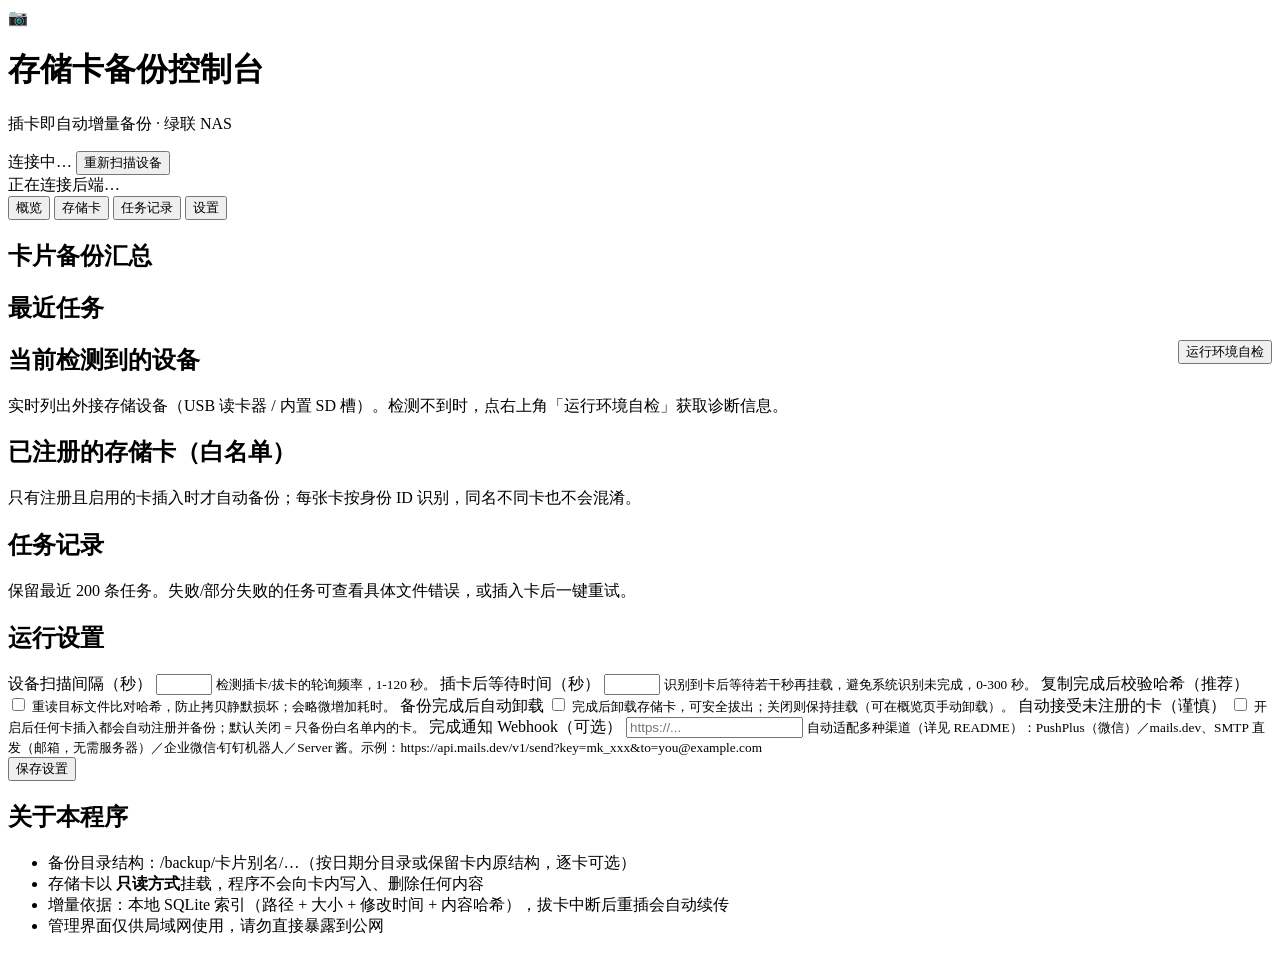
==== app/static/index.html @ 04a60c54 "Initial release: 存储卡自动备份 v1.0.1（插卡即自动增量备份的 NAS 容器应用）" ====
<!DOCTYPE html>
<html lang="zh-CN">
<head>
<meta charset="utf-8">
<meta name="viewport" content="width=device-width, initial-scale=1">
<title>存储卡备份控制台</title>
<link rel="icon" href="data:image/svg+xml,<svg xmlns='http://www.w3.org/2000/svg' viewBox='0 0 100 100'><text y='.9em' font-size='90'>📷</text></svg>">
<link rel="stylesheet" href="static/style.css">
</head>
<body>

<header class="topbar">
  <div class="brand">
    <span class="logo">📷</span>
    <div>
      <h1>存储卡备份控制台</h1>
      <p class="sub">插卡即自动增量备份 · 绿联 NAS</p>
    </div>
  </div>
  <div class="top-actions">
    <span id="conn" class="conn off"><i></i>连接中…</span>
    <button class="btn ghost" data-action="rescan">重新扫描设备</button>
  </div>
</header>

<main>
  <section id="hero" class="hero card">
    <div class="hero-idle"><div class="big">正在连接后端…</div></div>
  </section>

  <section id="stats" class="stats"></section>

  <nav class="tabs">
    <button class="tab active" data-tab="dash">概览</button>
    <button class="tab" data-tab="cards">存储卡</button>
    <button class="tab" data-tab="tasks">任务记录</button>
    <button class="tab" data-tab="settings">设置</button>
  </nav>

  <section id="tab-dash" class="tabpane active">
    <div class="card">
      <h2>卡片备份汇总</h2>
      <div id="cards-summary"></div>
    </div>
    <div class="card">
      <h2>最近任务</h2>
      <div id="dash-tasks"></div>
    </div>
  </section>

  <section id="tab-cards" class="tabpane">
    <div class="card">
      <h2>当前检测到的设备
        <button class="btn sm ghost" data-action="diagnose" style="float:right;margin-top:-4px">运行环境自检</button>
      </h2>
      <p class="hint">实时列出外接存储设备（USB 读卡器 / 内置 SD 槽）。检测不到时，点右上角「运行环境自检」获取诊断信息。</p>
      <div id="devices"></div>
    </div>
    <div class="card">
      <h2>已注册的存储卡（白名单）</h2>
      <p class="hint">只有注册且启用的卡插入时才自动备份；每张卡按身份 ID 识别，同名不同卡也不会混淆。</p>
      <div id="cards-table"></div>
    </div>
  </section>

  <section id="tab-tasks" class="tabpane">
    <div class="card">
      <h2>任务记录</h2>
      <p class="hint">保留最近 200 条任务。失败/部分失败的任务可查看具体文件错误，或插入卡后一键重试。</p>
      <div id="tasks-full"></div>
    </div>
  </section>

  <section id="tab-settings" class="tabpane">
    <div class="card">
      <h2>运行设置</h2>
      <form id="settings-form" class="form-grid" autocomplete="off">
        <label>设备扫描间隔（秒）
          <input type="number" id="s-scan_interval" min="1" max="120" step="1">
          <small>检测插卡/拔卡的轮询频率，1-120 秒。</small>
        </label>
        <label>插卡后等待时间（秒）
          <input type="number" id="s-mount_delay" min="0" max="300" step="1">
          <small>识别到卡后等待若干秒再挂载，避免系统识别未完成，0-300 秒。</small>
        </label>
        <label class="switch-line">复制完成后校验哈希（推荐）
          <span class="switch"><input type="checkbox" id="s-verify"><i></i></span>
          <small>重读目标文件比对哈希，防止拷贝静默损坏；会略微增加耗时。</small>
        </label>
        <label class="switch-line">备份完成后自动卸载
          <span class="switch"><input type="checkbox" id="s-auto_unmount"><i></i></span>
          <small>完成后卸载存储卡，可安全拔出；关闭则保持挂载（可在概览页手动卸载）。</small>
        </label>
        <label class="switch-line">自动接受未注册的卡（谨慎）
          <span class="switch"><input type="checkbox" id="s-auto_accept"><i></i></span>
          <small>开启后任何卡插入都会自动注册并备份；默认关闭 = 只备份白名单内的卡。</small>
        </label>
        <label>完成通知 Webhook（可选）
          <input type="text" id="s-notify_url" placeholder="https://...">
          <small>自动适配多种渠道（详见 README）：PushPlus（微信）／mails.dev、SMTP 直发（邮箱，无需服务器）／企业微信·钉钉机器人／Server 酱。示例：https://api.mails.dev/v1/send?key=mk_xxx&amp;to=you@example.com</small>
        </label>
        <div class="form-foot">
          <button class="btn" type="submit">保存设置</button>
          <span id="settings-status" class="muted"></span>
        </div>
      </form>
    </div>
    <div class="card">
      <h2>关于本程序</h2>
      <ul class="about">
        <li>备份目录结构：<span class="mono">/backup/卡片别名/…</span>（按日期分目录或保留卡内原结构，逐卡可选）</li>
        <li>存储卡以 <b>只读方式</b>挂载，程序不会向卡内写入、删除任何内容</li>
        <li>增量依据：本地 SQLite 索引（路径 + 大小 + 修改时间 + 内容哈希），拔卡中断后重插会自动续传</li>
        <li>管理界面仅供局域网使用，请勿直接暴露到公网</li>
      </ul>
    </div>
  </section>
</main>

<div id="modal-root"></div>
<div id="toasts"></div>
<script src="static/app.js"></script>
</body>
</html>
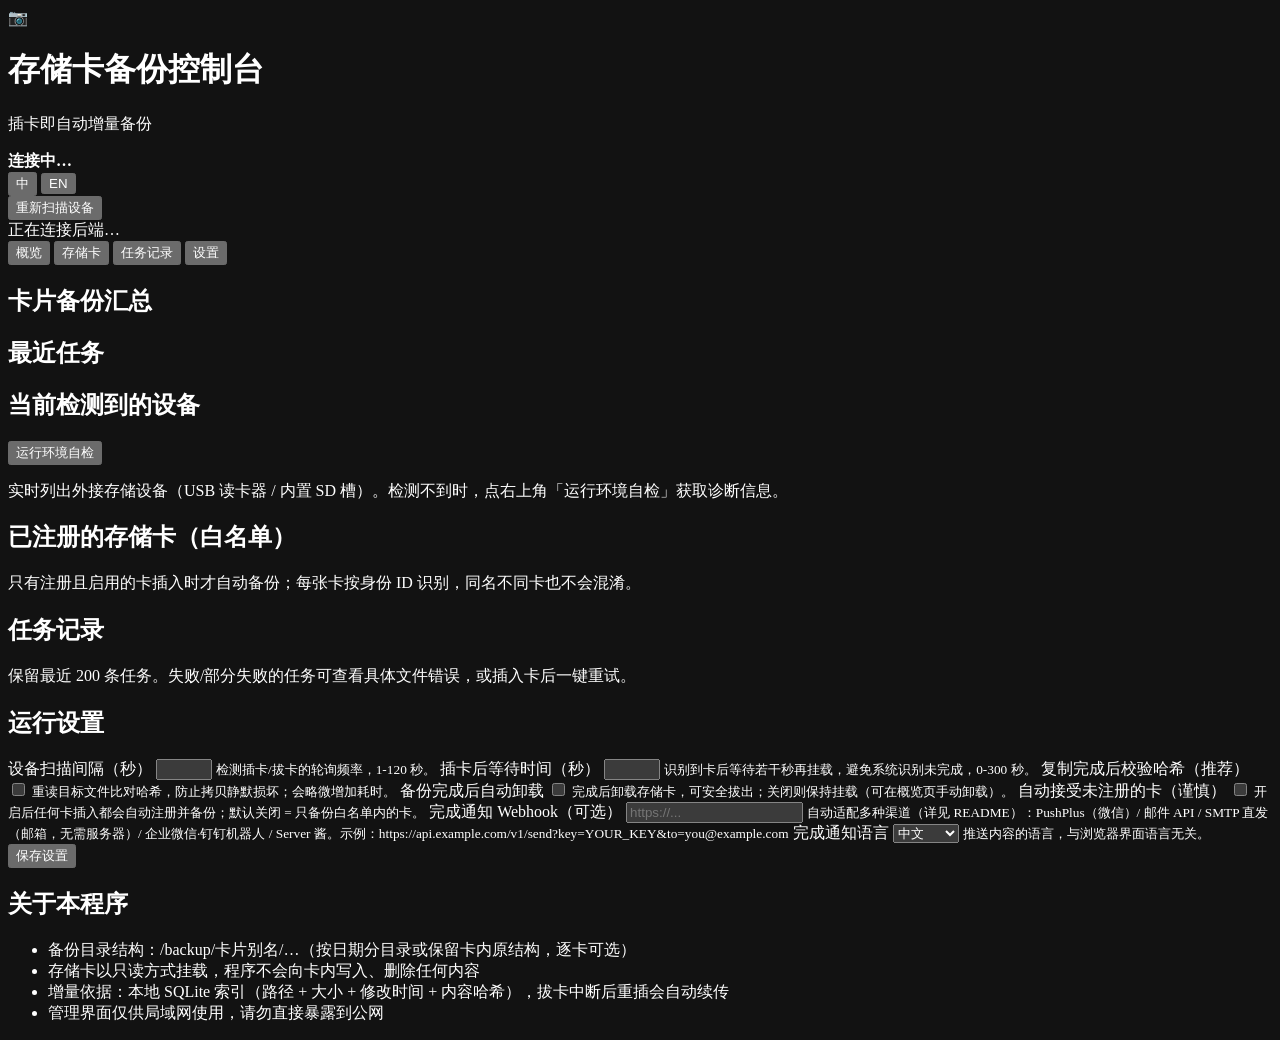
==== commit e955b0bd: "feat: 界面中英双语 + 移动端自适应（v1.1.0） - 新增 app/i18n.py 与 static/i18n.js：中英双语文案表、语言解析（?lang= 与 Accept-Languag" ====
--- a/app/static/index.html
+++ b/app/static/index.html
@@ -2,7 +2,9 @@
 <html lang="zh-CN">
 <head>
 <meta charset="utf-8">
-<meta name="viewport" content="width=device-width, initial-scale=1">
+<meta name="viewport" content="width=device-width, initial-scale=1, viewport-fit=cover">
+<meta name="color-scheme" content="dark">
+<meta name="theme-color" content="#0e1013">
 <title>存储卡备份控制台</title>
 <link rel="icon" href="data:image/svg+xml,<svg xmlns='http://www.w3.org/2000/svg' viewBox='0 0 100 100'><text y='.9em' font-size='90'>📷</text></svg>">
 <link rel="stylesheet" href="static/style.css">
@@ -12,106 +14,125 @@
 <header class="topbar">
   <div class="brand">
     <span class="logo">📷</span>
-    <div>
-      <h1>存储卡备份控制台</h1>
-      <p class="sub">插卡即自动增量备份 · 绿联 NAS</p>
+    <div class="brand-text">
+      <h1 data-i18n="app.title">存储卡备份控制台</h1>
+      <p class="sub" data-i18n="app.subtitle">插卡即自动增量备份</p>
     </div>
   </div>
   <div class="top-actions">
-    <span id="conn" class="conn off"><i></i>连接中…</span>
-    <button class="btn ghost" data-action="rescan">重新扫描设备</button>
+    <span id="conn" class="conn off"><i></i><b class="conn-text" data-i18n="top.connecting">连接中…</b></span>
+    <div class="lang-switch" role="group" aria-label="Language" data-i18n-title="top.lang">
+      <button type="button" class="lang-btn" data-lang="zh">中</button>
+      <button type="button" class="lang-btn" data-lang="en">EN</button>
+    </div>
+    <button class="btn ghost" data-action="rescan" data-i18n="top.rescan">重新扫描设备</button>
   </div>
 </header>
 
 <main>
   <section id="hero" class="hero card">
-    <div class="hero-idle"><div class="big">正在连接后端…</div></div>
+    <div class="hero-idle"><div class="big" data-i18n="hero.connecting">正在连接后端…</div></div>
   </section>
 
   <section id="stats" class="stats"></section>
 
-  <nav class="tabs">
-    <button class="tab active" data-tab="dash">概览</button>
-    <button class="tab" data-tab="cards">存储卡</button>
-    <button class="tab" data-tab="tasks">任务记录</button>
-    <button class="tab" data-tab="settings">设置</button>
+  <nav class="tabs" role="tablist">
+    <button class="tab active" data-tab="dash" data-i18n="tab.dash">概览</button>
+    <button class="tab" data-tab="cards" data-i18n="tab.cards">存储卡</button>
+    <button class="tab" data-tab="tasks" data-i18n="tab.tasks">任务记录</button>
+    <button class="tab" data-tab="settings" data-i18n="tab.settings">设置</button>
   </nav>
 
   <section id="tab-dash" class="tabpane active">
     <div class="card">
-      <h2>卡片备份汇总</h2>
+      <h2 data-i18n="sec.cards_summary">卡片备份汇总</h2>
       <div id="cards-summary"></div>
     </div>
     <div class="card">
-      <h2>最近任务</h2>
+      <h2 data-i18n="sec.recent_tasks">最近任务</h2>
       <div id="dash-tasks"></div>
     </div>
   </section>
 
   <section id="tab-cards" class="tabpane">
     <div class="card">
-      <h2>当前检测到的设备
-        <button class="btn sm ghost" data-action="diagnose" style="float:right;margin-top:-4px">运行环境自检</button>
-      </h2>
-      <p class="hint">实时列出外接存储设备（USB 读卡器 / 内置 SD 槽）。检测不到时，点右上角「运行环境自检」获取诊断信息。</p>
+      <div class="card-head">
+        <h2 data-i18n="sec.devices">当前检测到的设备</h2>
+        <button class="btn sm ghost" data-action="diagnose" data-i18n="btn.diagnose">运行环境自检</button>
+      </div>
+      <p class="hint" data-i18n="hint.devices">实时列出外接存储设备（USB 读卡器 / 内置 SD 槽）。检测不到时，点右上角「运行环境自检」获取诊断信息。</p>
       <div id="devices"></div>
     </div>
     <div class="card">
-      <h2>已注册的存储卡（白名单）</h2>
-      <p class="hint">只有注册且启用的卡插入时才自动备份；每张卡按身份 ID 识别，同名不同卡也不会混淆。</p>
+      <h2 data-i18n="sec.whitelist">已注册的存储卡（白名单）</h2>
+      <p class="hint" data-i18n="hint.whitelist">只有注册且启用的卡插入时才自动备份；每张卡按身份 ID 识别，同名不同卡也不会混淆。</p>
       <div id="cards-table"></div>
     </div>
   </section>
 
   <section id="tab-tasks" class="tabpane">
     <div class="card">
-      <h2>任务记录</h2>
-      <p class="hint">保留最近 200 条任务。失败/部分失败的任务可查看具体文件错误，或插入卡后一键重试。</p>
+      <h2 data-i18n="sec.tasks">任务记录</h2>
+      <p class="hint" data-i18n="hint.tasks">保留最近 200 条任务。失败/部分失败的任务可查看具体文件错误，或插入卡后一键重试。</p>
       <div id="tasks-full"></div>
     </div>
   </section>
 
   <section id="tab-settings" class="tabpane">
     <div class="card">
-      <h2>运行设置</h2>
+      <h2 data-i18n="sec.settings">运行设置</h2>
       <form id="settings-form" class="form-grid" autocomplete="off">
-        <label>设备扫描间隔（秒）
+        <label>
+          <span data-i18n="set.scan_interval">设备扫描间隔（秒）</span>
           <input type="number" id="s-scan_interval" min="1" max="120" step="1">
-          <small>检测插卡/拔卡的轮询频率，1-120 秒。</small>
+          <small data-i18n="set.scan_interval_hint">检测插卡/拔卡的轮询频率，1-120 秒。</small>
         </label>
-        <label>插卡后等待时间（秒）
+        <label>
+          <span data-i18n="set.mount_delay">插卡后等待时间（秒）</span>
           <input type="number" id="s-mount_delay" min="0" max="300" step="1">
-          <small>识别到卡后等待若干秒再挂载，避免系统识别未完成，0-300 秒。</small>
+          <small data-i18n="set.mount_delay_hint">识别到卡后等待若干秒再挂载，避免系统识别未完成，0-300 秒。</small>
         </label>
-        <label class="switch-line">复制完成后校验哈希（推荐）
+        <label class="switch-line">
+          <span data-i18n="set.verify">复制完成后校验哈希（推荐）</span>
           <span class="switch"><input type="checkbox" id="s-verify"><i></i></span>
-          <small>重读目标文件比对哈希，防止拷贝静默损坏；会略微增加耗时。</small>
+          <small data-i18n="set.verify_hint">重读目标文件比对哈希，防止拷贝静默损坏；会略微增加耗时。</small>
         </label>
-        <label class="switch-line">备份完成后自动卸载
+        <label class="switch-line">
+          <span data-i18n="set.auto_unmount">备份完成后自动卸载</span>
           <span class="switch"><input type="checkbox" id="s-auto_unmount"><i></i></span>
-          <small>完成后卸载存储卡，可安全拔出；关闭则保持挂载（可在概览页手动卸载）。</small>
+          <small data-i18n="set.auto_unmount_hint">完成后卸载存储卡，可安全拔出；关闭则保持挂载（可在概览页手动卸载）。</small>
         </label>
-        <label class="switch-line">自动接受未注册的卡（谨慎）
+        <label class="switch-line">
+          <span data-i18n="set.auto_accept">自动接受未注册的卡（谨慎）</span>
           <span class="switch"><input type="checkbox" id="s-auto_accept"><i></i></span>
-          <small>开启后任何卡插入都会自动注册并备份；默认关闭 = 只备份白名单内的卡。</small>
+          <small data-i18n="set.auto_accept_hint">开启后任何卡插入都会自动注册并备份；默认关闭 = 只备份白名单内的卡。</small>
         </label>
-        <label>完成通知 Webhook（可选）
+        <label>
+          <span data-i18n="set.notify_url">完成通知 Webhook（可选）</span>
           <input type="text" id="s-notify_url" placeholder="https://...">
-          <small>自动适配多种渠道（详见 README）：PushPlus（微信）／mails.dev、SMTP 直发（邮箱，无需服务器）／企业微信·钉钉机器人／Server 酱。示例：https://api.mails.dev/v1/send?key=mk_xxx&amp;to=you@example.com</small>
+          <small data-i18n="set.notify_url_hint">自动适配多种渠道（详见 README）：PushPlus（微信）/ 邮件 API / SMTP 直发（邮箱，无需服务器）/ 企业微信·钉钉机器人 / Server 酱。示例：https://api.example.com/v1/send?key=YOUR_KEY&amp;to=you@example.com</small>
+        </label>
+        <label>
+          <span data-i18n="set.notify_lang">完成通知语言</span>
+          <select id="s-notify_lang">
+            <option value="zh" data-i18n="set.lang.zh">中文</option>
+            <option value="en" data-i18n="set.lang.en">English</option>
+          </select>
+          <small data-i18n="set.notify_lang_hint">推送内容的语言，与浏览器界面语言无关。</small>
         </label>
         <div class="form-foot">
-          <button class="btn" type="submit">保存设置</button>
+          <button class="btn" type="submit" data-i18n="set.save">保存设置</button>
           <span id="settings-status" class="muted"></span>
         </div>
       </form>
     </div>
     <div class="card">
-      <h2>关于本程序</h2>
+      <h2 data-i18n="sec.about">关于本程序</h2>
       <ul class="about">
-        <li>备份目录结构：<span class="mono">/backup/卡片别名/…</span>（按日期分目录或保留卡内原结构，逐卡可选）</li>
-        <li>存储卡以 <b>只读方式</b>挂载，程序不会向卡内写入、删除任何内容</li>
-        <li>增量依据：本地 SQLite 索引（路径 + 大小 + 修改时间 + 内容哈希），拔卡中断后重插会自动续传</li>
-        <li>管理界面仅供局域网使用，请勿直接暴露到公网</li>
+        <li data-i18n="about.l1">备份目录结构：/backup/卡片别名/…（按日期分目录或保留卡内原结构，逐卡可选）</li>
+        <li data-i18n="about.l2">存储卡以只读方式挂载，程序不会向卡内写入、删除任何内容</li>
+        <li data-i18n="about.l3">增量依据：本地 SQLite 索引（路径 + 大小 + 修改时间 + 内容哈希），拔卡中断后重插会自动续传</li>
+        <li data-i18n="about.l4">管理界面仅供局域网使用，请勿直接暴露到公网</li>
       </ul>
     </div>
   </section>
@@ -119,6 +140,7 @@
 
 <div id="modal-root"></div>
 <div id="toasts"></div>
+<script src="static/i18n.js"></script>
 <script src="static/app.js"></script>
 </body>
 </html>
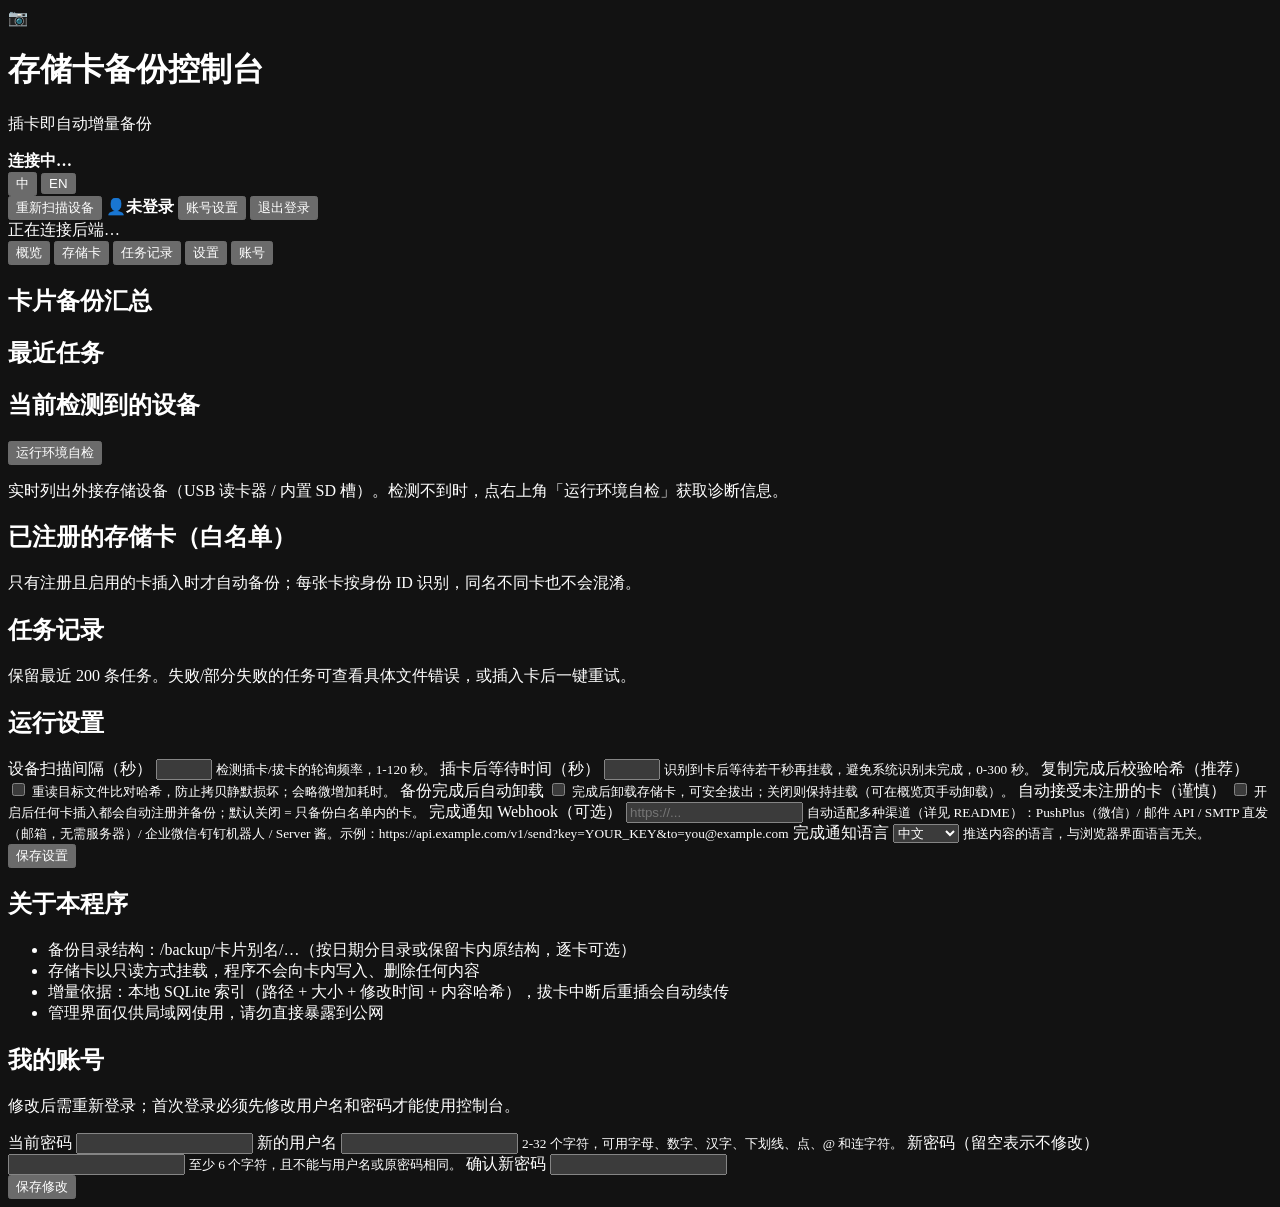
==== commit da72d528: "feat: 登录与用户管理（v1.2.0） - 新增登录页 /login 与用户名密码登录，会话存 SQLite（HttpOnly Cookie，7 天滑动续期） - 密码 PBKDF2-HMAC-S" ====
--- a/app/static/index.html
+++ b/app/static/index.html
@@ -26,6 +26,11 @@
       <button type="button" class="lang-btn" data-lang="en">EN</button>
     </div>
     <button class="btn ghost" data-action="rescan" data-i18n="top.rescan">重新扫描设备</button>
+    <span class="user-chip" id="user-chip" title="">
+      <span class="avatar">👤</span><b id="user-name" data-i18n="auth.anonymous">未登录</b>
+    </span>
+    <button class="btn ghost" data-action="account" data-i18n="top.account">账号设置</button>
+    <button class="btn ghost" data-action="logout" data-i18n="top.logout">退出登录</button>
   </div>
 </header>
 
@@ -41,6 +46,7 @@
     <button class="tab" data-tab="cards" data-i18n="tab.cards">存储卡</button>
     <button class="tab" data-tab="tasks" data-i18n="tab.tasks">任务记录</button>
     <button class="tab" data-tab="settings" data-i18n="tab.settings">设置</button>
+    <button class="tab" data-tab="users" id="tab-users-btn">账号</button>
   </nav>
 
   <section id="tab-dash" class="tabpane active">
@@ -136,7 +142,77 @@
       </ul>
     </div>
   </section>
+
+  <section id="tab-users" class="tabpane">
+    <div class="card" id="users-admin-card" hidden>
+      <div class="card-head">
+        <h2 data-i18n="sec.users">用户列表</h2>
+        <button class="btn sm ghost" data-action="new-user" data-i18n="users.new">新建用户</button>
+      </div>
+      <p class="hint" data-i18n="hint.users">管理员可以为其他成员创建账号、重置密码或停用账号。</p>
+      <div id="users-table"></div>
+    </div>
+    <div class="card">
+      <h2 data-i18n="sec.my_account">我的账号</h2>
+      <p class="hint" data-i18n="hint.my_account">修改后需重新登录；首次登录必须先修改用户名和密码才能使用控制台。</p>
+      <form id="account-form" class="form-grid" autocomplete="off">
+        <label>
+          <span data-i18n="acct.current_password">当前密码</span>
+          <input type="password" id="a-current" autocomplete="current-password" required>
+        </label>
+        <label>
+          <span data-i18n="acct.new_username">新的用户名</span>
+          <input type="text" id="a-username" autocomplete="username">
+          <small data-i18n="acct.username_hint">2-32 个字符，可用字母、数字、汉字、下划线、点、@ 和连字符。</small>
+        </label>
+        <label>
+          <span data-i18n="acct.new_password">新密码（留空表示不修改）</span>
+          <input type="password" id="a-password" autocomplete="new-password">
+          <small data-i18n="acct.password_hint">至少 6 个字符，且不能与用户名或原密码相同。</small>
+        </label>
+        <label>
+          <span data-i18n="acct.confirm_password">确认新密码</span>
+          <input type="password" id="a-confirm" autocomplete="new-password">
+        </label>
+        <div class="form-foot">
+          <button class="btn" type="submit" data-i18n="acct.save">保存修改</button>
+          <span id="account-status" class="muted"></span>
+        </div>
+      </form>
+    </div>
+  </section>
 </main>
+
+<div id="gate" class="gate" hidden>
+  <div class="gate-card">
+    <h3 data-i18n="first.title">请修改初始用户名和密码</h3>
+    <p class="hint" data-i18n="first.hint">检测到这是首次登录（或密码刚被重置），请立即设置你自己的用户名和密码。</p>
+    <form id="gate-form" class="form-grid" autocomplete="off">
+      <label>
+        <span data-i18n="acct.current_password">当前密码</span>
+        <input type="password" id="g-current" autocomplete="current-password" required>
+      </label>
+      <label>
+        <span data-i18n="acct.new_username">新的用户名</span>
+        <input type="text" id="g-username" autocomplete="username" required>
+        <small data-i18n="acct.username_hint">2-32 个字符，可用字母、数字、汉字、下划线、点、@ 和连字符。</small>
+      </label>
+      <label>
+        <span data-i18n="acct.new_password">新密码</span>
+        <input type="password" id="g-password" autocomplete="new-password" required>
+        <small data-i18n="acct.password_hint">至少 6 个字符，且不能与用户名或原密码相同。</small>
+      </label>
+      <label>
+        <span data-i18n="acct.confirm_password">确认新密码</span>
+        <input type="password" id="g-confirm" autocomplete="new-password" required>
+      </label>
+      <div class="form-foot">
+        <button class="btn" type="submit" data-i18n="first.submit">保存并进入控制台</button>
+        <span id="gate-status" class="err-text"></span>
+      </div>
+    </form>
+  </div>
+</div>
 
 <div id="modal-root"></div>
 <div id="toasts"></div>
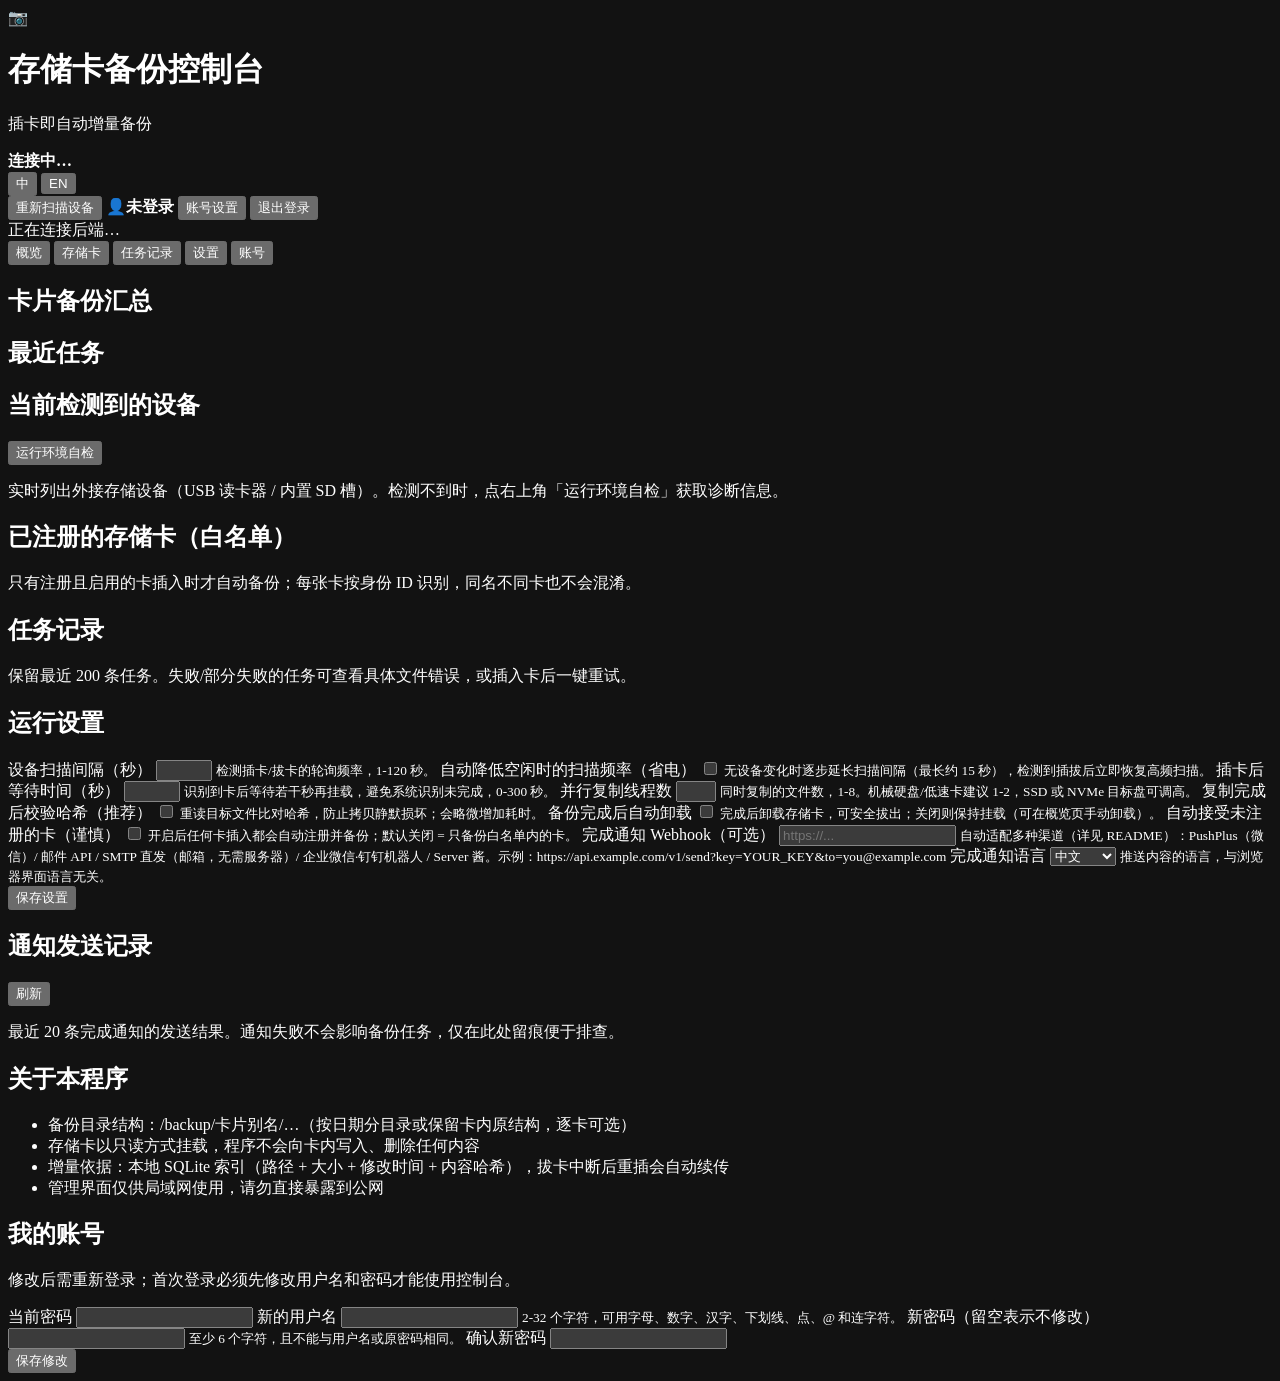
==== commit ae782184: "feat: 性能优化与体验增强（v1.3.0） 后端优化 - 快照批量查询：card_stats_all() 单条 GROUP BY 取代逐卡 COUNT/SUM，   cards_lookup() " ====
--- a/app/static/index.html
+++ b/app/static/index.html
@@ -39,6 +39,8 @@
     <div class="hero-idle"><div class="big" data-i18n="hero.connecting">正在连接后端…</div></div>
   </section>
 
+  <section id="resumable-banner" class="resumable-banner" hidden></section>
+
   <section id="stats" class="stats"></section>
 
   <nav class="tabs" role="tablist">
@@ -93,10 +95,20 @@
           <input type="number" id="s-scan_interval" min="1" max="120" step="1">
           <small data-i18n="set.scan_interval_hint">检测插卡/拔卡的轮询频率，1-120 秒。</small>
         </label>
+        <label class="switch-line">
+          <span data-i18n="set.adaptive_scan">自动降低空闲时的扫描频率（省电）</span>
+          <span class="switch"><input type="checkbox" id="s-adaptive_scan"><i></i></span>
+          <small data-i18n="set.adaptive_scan_hint">无设备变化时逐步延长扫描间隔（最长约 15 秒），检测到插拔后立即恢复高频扫描。</small>
+        </label>
         <label>
           <span data-i18n="set.mount_delay">插卡后等待时间（秒）</span>
           <input type="number" id="s-mount_delay" min="0" max="300" step="1">
           <small data-i18n="set.mount_delay_hint">识别到卡后等待若干秒再挂载，避免系统识别未完成，0-300 秒。</small>
+        </label>
+        <label>
+          <span data-i18n="set.copy_workers">并行复制线程数</span>
+          <input type="number" id="s-copy_workers" min="1" max="8" step="1">
+          <small data-i18n="set.copy_workers_hint">同时复制的文件数，1-8。机械硬盘/低速卡建议 1-2，SSD 或 NVMe 目标盘可调高。</small>
         </label>
         <label class="switch-line">
           <span data-i18n="set.verify">复制完成后校验哈希（推荐）</span>
@@ -131,6 +143,14 @@
           <span id="settings-status" class="muted"></span>
         </div>
       </form>
+    </div>
+    <div class="card">
+      <div class="card-head">
+        <h2 data-i18n="sec.notifications">通知发送记录</h2>
+        <button class="btn sm ghost" data-action="refresh-notifications" data-i18n="btn.refresh">刷新</button>
+      </div>
+      <p class="hint" data-i18n="hint.notifications">最近 20 条完成通知的发送结果。通知失败不会影响备份任务，仅在此处留痕便于排查。</p>
+      <div id="notifications-list"></div>
     </div>
     <div class="card">
       <h2 data-i18n="sec.about">关于本程序</h2>
